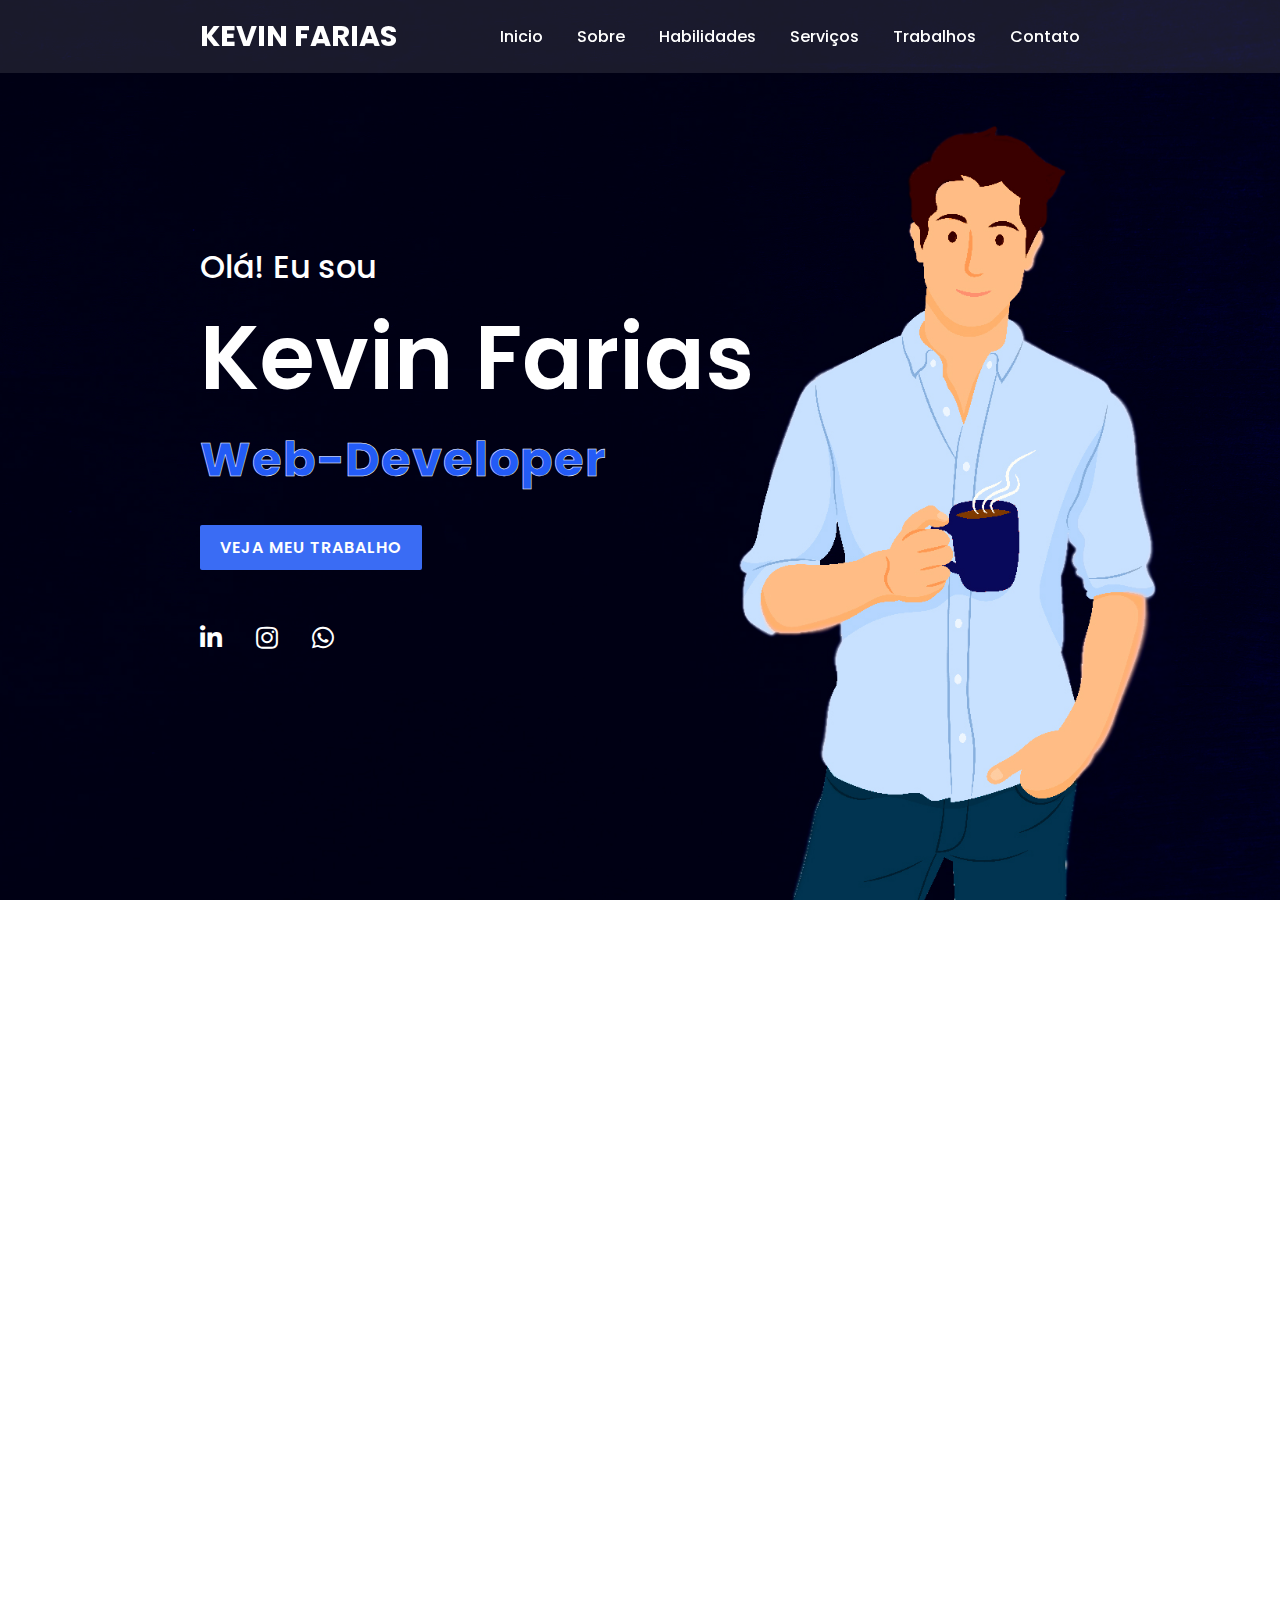
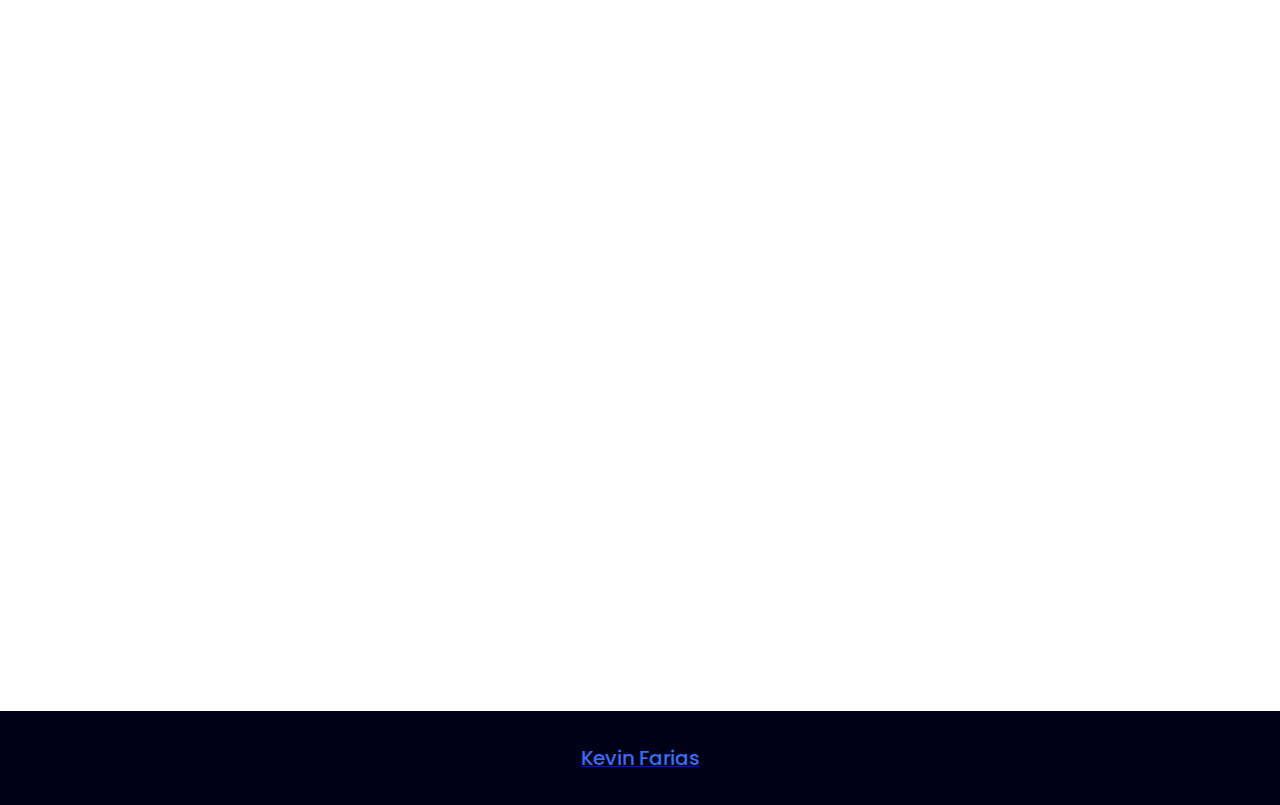
==== index.html @ 1d6f8f1a "Update index.html" ====
<!DOCTYPE html>
<html lang="en" dir="ltr">

<head>
  <meta charset="utf-8">
  <meta name="viewport" content="width=device-width, initial-scale=1.0">
  <title>Kevin Farias-Portfólio</title>
  <link rel="stylesheet" href="CSS/reset.css">
  <link rel="stylesheet" href="CSS/main.css">
  <link rel="stylesheet" href="CSS/botao.css">
  <link rel="stylesheet" href="CSS/cabecalho.css">
  <link rel="stylesheet" href="CSS/sobre.css">
  <link rel="stylesheet" href="CSS/habilidades.css">
  <link rel="stylesheet" href="CSS/servicos.css">
  <link rel="stylesheet" href="CSS/trabalho.css">
  <link rel="stylesheet" href="CSS/contato.css">
  <link rel="stylesheet" href="CSS/rodape.css">
  <link rel="stylesheet" href="style.css">
  <link rel="stylesheet" href="CSS/revelacao.css">
  <link rel="stylesheet" href="CSS/menu.css">
  <link rel="shortcut icon" type="imagex/png" href="images/vetor/barra.ico">


  <link rel="stylesheet" href="https://cdnjs.cloudflare.com/ajax/libs/font-awesome/5.15.2/css/all.min.css">
</head>

<body>
  <!-- Scroll-->
  <div class="scrollToTop-btn">
    <i class="fas fa-angle-up"></i>
  </div>


  <!--Cabeçalho 1 -->
  <header>
    <a href="#" class="brand">Kevin Farias</a>
    <div class="menu-btn"></div>
    <div class="navigation">
      <a href="#main">Inicio</a>
      <a href="#about">Sobre</a>
      <a href="#skills">Habilidades</a>
      <a href="#services">Serviços</a>
      <a href="#work">Trabalhos</a>
      <a href="#contact">Contato</a>
    </div>
  </header>

  <!--Sobre-->
  <section class="main" id="main">
    <div class="content">
      <h2>Olá! Eu sou<br><span>Kevin Farias</span></h2>
      <div class="animated-text">
        <h3>Web-Developer</h3>
        <h3>Web-Designer</h3>
        <h3>Front-end Dev.</h3>
        <h3>UI/UX Designer</h3>
      </div>
      <a href="#work" class="btn">Veja meu Trabalho</a>
      <div class="media-icons">
        <a href="https://www.linkedin.com/in/kevin-farias-586281139/" target="_blank"><i
            class="fab fa-linkedin-in"></i></a>
        <a href="https://www.instagram.com/kevin.farias01/" target="_blank"><i class="fab fa-instagram"></i></a>
        <a href="https://api.whatsapp.com/send?phone=5575988776567&text=Ol%C3%A1%21+Vamos+fazer+o+nosso+or%C3%A7amento+das+fotos%21"
          target="_blank"><i class="fab fa-whatsapp"></i></a>
      </div>
    </div>
  </section>

  <!--Sobre 2-->

  <section class="about" id="about">
    <div class="title reveal">
      <h2 class="section-title">Sobre</h2>
    </div>
    <div class="content">
      <div class="column col-left reveal">
        <div class="img-card">
          <img src="images/img1.jpg" alt="">
        </div>
      </div>
      <div class="column col-right reveal">
        <h2 class="content-title">Prazer! Eu sou Kevin Farias!</h2>
        <p class="paragraph-text">Como um desenvolvedor web focado na satisfação do cliente, eu gerencio todos os
          aspectos do desenvolvimento web & front-end; do conceito à definição de requisitos, design, desenvolvimento,
          lançamento, manutenção e suporte ao usuário.

        </p>
        <a href="#services" class="btn">Veja mais!</a>
      </div>
    </div>
  </section>

  <!--Serviços e Habilidades-->

  <section class="skills" id="skills">
    <div class="title reveal">
      <h2 class="section-title">Minhas Habilidades</h2>
    </div>
    <div class="content">
      <div class="column col-left reveal">
        <h2 class="content-title">Minhas Habilidades e Experiências</h2>
        <p>Me aperfeiçoei em Web-Design, UI/UX design, Identidade Visual, e Desenvolvimento Web. Minhas criações seguem
          sólidos conceitos do design e do Front-End, Gestalt e teoria da cor
          sempre levando em consideração o tipo de negócio e conceitos firmes de UX/UI.
          Desenvolvo projetos modernos, intuitivos e facilmente atualizáveis, com excelente visibilidade junto aos
          buscadores.</p>

        <a href="#work" class="btn">Trabalhos</a>
      </div>
      <div class="column col-right reveal">

        <div class="info">
          <span class="html">HTML</span>
          <div class="info">
            <span>CSS</span>

          </div>
          <div class="">
            <div class="info">
              <span>Javascript</span>

            </div>
            <div class="">
              <div class="info">
                <span>Photoshop</span>
              </div>
              <div class="">
                <div class="info">
                  <span>UI/UX Design</span>
                </div>
                <div class="">
                  <div class="info">
                    <span>WordPress</span>
                  </div>
                  <div class="info">
                    <span>SQL</span>
                  </div>
                </div>
              </div>
            </div>
          </div>
        </div>
      </div>

  </section>

  <!--Serviços-->

  <section class="services" id="services">
    <div class="title reveal">
      <h2 class="section-title">Meus Serviços</h2>
      <p>Atualmente sou um Web-designer freelancer e
        desenvolvedor web, que já trabalhou com uma
        variedade de clientes e em diversos projetos.</p>
    </div>
    <div class="content">
      <div class="card reveal">
        <div class="service-icon">
          <i class="fas fa-palette"></i>
        </div>
        <div class="info">
          <h3>UX/UI Design</h3>
          <p>Criação de projetos gráficos voltados para a experiência e aprovação do usuário final, trabalhos exclusivos
            para o público determinado. Landing Pages, Aplicativos, Web-Design, Folders, cartões, folhetos,
            informativos, anúncios, entre outros tipos de materiais gráficos.</p>
        </div>
      </div>
      <div class="card reveal">
        <div class="service-icon">
          <i class="fas fa-object-group"></i>

        </div>
        <div class="info">
          <h3>Web Design</h3>
          <p>Criação e produção de layouts usuais e acessíveis, acompanhando as tecnologias e tendências do mercado.
            Site Institucional, Loja Virtual, Landing Pages, e outros materiais digitais.</p>
        </div>
      </div>
      <div class="card reveal">
        <div class="service-icon">
          <i class="fas fa-file-code"></i>

        </div>
        <div class="info">
          <h3>Desenvolvedor Front-end</h3>
          <p>Trabalho para criar soluções inovadoras que
            inspiram e promovem relacionamentos
            memoráveis entre marcas e seus clientes.
            Com foco em branding e UI / Web, eu me
            esforço para criar produtos usáveis e polidos
            por meio de um design apaixonado e
            deliberado.</p>
        </div>
      </div>
    </div>
  </section>

  <!--Trabalhos-->

  <section class="work" id="work">
    <div class="title reveal">
      <h2 class="section-title">Trabalhos</h2>
    </div>
    <div class="content">
      <div class="card reveal">
        <div class="card-img">
          <a href="https://kevinfarias01.github.io/CSS-GRID/" target=”_blank”><img
              src="images/img-projetos/Site-Apps.jpg" alt="Cursos Flex-Box"></a>
        </div>
        <Projeto class="card__legenda" style="color: rgb(255, 255, 255);">PAX-Store Aplicativos -> CSS GRID</p>
      </div>
      <div class="card reveal">
        <div class="card-img">
          <a href="https://kevinfarias01.github.io/relogio1/" target=”_blank”><img src="images/img-projetos/Relogio.jpg"
              alt="Relógio App"></a>
        </div>
        <p class="card__legenda" style="color: rgb(255, 255, 255);">Relógio tela noturna CSS + JS</p>
      </div>
      <div class="card reveal">
        <div class="card-img">
          <a href="https://kevinfarias01.github.io/Layouts-Responsivos/" target=”_blank”><img
              src="images/img-projetos/Apeperia.jpg" alt="Apeperia Site"></a>
        </div>
        <p class="card__legenda" style="color: rgb(255, 255, 255);">Site Apeperia -> HTML CSS Responsivo</p>
      </div>
      <div class="card reveal">
        <div class="card-img">
          <a href="https://kevinfarias01.github.io/Desafio-01/" target="_blank"><img
              src="images/img-projetos/Android.jpg" alt="Foto Android"></a>
        </div>
        <p class="card__legenda" style="color: rgb(255, 255, 255);">História Android-> HTML CSS Responsivo</p>
      </div>
      <div class="card reveal">
        <div class="card-img">
          <a href="https://kevinfarias01.github.io/AnalisedeNumeros/" target="_blank"><img
              src="images/img-projetos/Analisador.jpg" alt="Analisador de Números"></a>
        </div>
        <p class="card__legenda" style="color: rgb(255, 255, 255);">Analisador de Nº JS + HTML</p>
      </div>
      <div class="card reveal">
        <div class="card-img">
          <a href="https://kevinfarias01.github.io/Arquitetura-CSS/#" target="_blank"><img
              src="images/img-projetos/Receitas.jpg" alt="Receitas"></a>
        </div>
        <p class="card__legenda" style="color: rgb(255, 255, 255);">Site Responsivo Receitas 1.0</p>
      </div>
      <div class="card reveal">
        <div class="card-img">
          <a href="https://kevinfarias01.github.io/Flex-Box/" target=”_blank”><img
              src="images/img-projetos/Flex-Box.jpg" alt="Cursos Flex-Box"></a>
        </div>
        <Projeto class="card__legenda" style="color: rgb(255, 255, 255);">Projeto Cursos CSS Flex-Box</p>
      </div>
      <div class="title reveal">
        <a href="port.html" target="_blank" class="btn">+ Mais</a>
      </div>
    </div>
  </section>

  <!--Contato-->

  <section class="contact" id="contact">
    <div class="title reveal">
      <h2 class="section-title">Contato</h2>
    </div>
    <div class="content">
      <div class="row">
        <div class="card reveal">
          <div class="contact-icon">
            <a href="https://api.whatsapp.com/send?phone=5575988776567&text=Ol%C3%A1%21+Vamos+fazer+o+nosso+or%C3%A7amento+das+fotos%21"
              target="_blank"><i class="fab fa-whatsapp"></i></a>
          </div>
          <div class="info">
            <h3>WhatsApp</h3>
            <span>(75)9 8877-6567</span>
          </div>
        </div>
        <div class="card reveal">
          <div class="contact-icon">
            <i class="fas fa-phone"></i>
          </div>
          <div class="info">
            <h3>Telefone</h3>
            <span>+55(75)98877-6567</span>
          </div>
        </div>
        <div class="card reveal">
          <div class="contact-icon">
            <i class="fas fa-envelope"></i>
          </div>
          <div class="info">
            <h3>E-mail</h3>
            <span>kevinkhfr@gmail.com</span>
          </div>
        </div>
        <div class="card reveal">
          <div class="contact-icon">
            <a href="https://www.linkedin.com/in/kevin-farias-586281139/" target=”_blank”><i
                class="fab fa-linkedin-in"></i></a>
          </div>
          <div class="info">
            <h3>Linkedin</h3>
          </div>
        </div>
        <div class="card reveal">
          <div class="contact-icon">
            <a href="https://www.instagram.com/kevin.farias01/" target=”_blank”><i class="fab fa-instagram"></i></a>
          </div>
          <div class="info">
            <h3>Instagram</h3>
            <span>@kevin.farias01</span>
          </div>
        </div>
        <div class="card reveal">
          <div class="contact-icon">
            <i class="fas fa-map-marker-alt"></i>
          </div>
          <div class="info">
            <h3>Endereço</h3>
            <span>Aracaju, Brasil</span>
          </div>
        </div>
      </div>
    </div>
  </section>

  <footer class="footer">
    <a href="index.html"> <span class="footer-title">Kevin Farias</span></a>
  </footer>

  <script src="script.js" charset="utf-8"></script>

</body>

</html>
---- CSS/main.css ----
.main{
    position: relative;
    width: 100%;
    min-height: 100vh;
    display: flex;
    align-items: center;
    background: url(../images/bg.jpg) no-repeat;
    background-size: cover;
    background-position: center;
    background-attachment: fixed;
  }
  
  @media (max-width: 780px){
    .main {
      background: url(../images/bg-small3.jpg);
    }
  }
  
  .main .content{
    max-width: 800px;
  }
  
  .main .content h2{
    color: #fff;
    font-size: 2em;
    font-weight: 500;
  }
  
  .main .content h2 span{
    font-size: 2.8em;
    font-weight: 600;
  }
  
  .animated-text{
    position: relative;
    height: 70px;
    overflow: hidden;
  }
  
  .animated-text h3{
    color: #235bf6;
    -webkit-text-stroke-width: .5px;
    -webkit-text-stroke-color: rgb(255, 255, 255);
    font-size: 3em;
    font-weight: 700;
    line-height: 70px;
    letter-spacing: 1px;
  }
  
  .animated-text h3:nth-child(1){
    animation: text-move 10s infinite;
  }
  
  @keyframes text-move{
    0%{
      margin-top: 0;
    }
    25%{
      margin-top: -70px;
    }
    50%{
      margin-top: -140px;
    }
    75%{
      margin-top: -70px;
    }
    100%{
      margin-top: 0;
    }
  }
---- CSS/botao.css ----
.btn{
    color: #fff;
    background: #3a6cf4;
    font-size: 1em;
    font-weight: 600;
    display: inline-block;
    padding: 10px 20px;
    text-transform: uppercase;
    text-decoration: none;
    letter-spacing: 1px;
    border-radius: 2px;
    margin-top: 30px;
    transition: 0.5s ease;
  }
  
  .btn:hover{
    background: #235bf6;
  }

  .scrollToTop-btn{
    z-index: 999;
    position: fixed;
    background: #3a6cf4;
    color: #fff;
    width: 45px;
    height: 45px;
    right: 0;
    bottom: 10px;
    font-size: 22px;
    text-align: center;
    line-height: 45px;
    border-radius: 3px;
    cursor: pointer;
    pointer-events: none;
    opacity: 0;
    transition: all 0.3s ease;
  }
  
  .scrollToTop-btn.active{
    right: 20px;
    opacity: 1;
    pointer-events: auto;
  }
---- CSS/cabecalho.css ----
header{
    z-index: 999;
    position: fixed;
    background: rgba(255, 255, 255, 0.1);
    top: 0;
    left: 0;
    width: 100%;
    padding: 15px 200px;
    display: flex;
    justify-content: space-between;
    align-items: center;
    transition: 0.5s ease;
  }
  
  header.sticky{
    background: #3a6cf4;
    padding: 10px 200px;
  }
  
  header .brand{
    color: #fff;
    font-size: 1.8em;
    font-weight: 700;
    text-transform: uppercase;
    text-decoration: none;
  }
  
  header .navigation{
    position: relative;
  }
  
  header .navigation a{
    color: #fff;
    font-size: 1em;
    font-weight: 500;
    text-decoration: none;
    margin-left: 30px;
  }
  
  header .navigation a:hover{
    color: #3a6cf4;
  }
  
  header.sticky .navigation a:hover{
    color: #000;
  }
---- CSS/sobre.css ----
.about .content{
    position: relative;
    width: 100%;
    display: flex;
    justify-content: space-between;
    margin-top: 20px;
  }
  
  .about .content .col-left{
    position: relative;
    width: 45%;
  }
  
  .about .content .col-right{
    position: relative;
    width: 50%;
  }
  
  .about .content .col-left .img-card{
    position: relative;
    width: 100%;
    min-height: 450px;
  }
  
  .about .content .col-left .img-card img{
    position: absolute;
    top: 0;
    left: 0;
    width: 100%;
    height: 100%;
    object-fit: cover;
    border-radius: 10px;
  }
  
  .about .content .col-right .content-title{
    font-size: 2em;
    font-weight: 800;
    margin-bottom: 20px;
  }
  
  .about .content .col-right .paragraph-text{
    font-size: 1em;
  }
---- CSS/habilidades.css ----
.skills{
    background: #000016;
  }
  
  .skills .content{
    position: relative;
    width: 100%;
    display: flex;
    justify-content: space-between;
    color: #fff;
    margin-top: 20px;
  }
  
  .skills .content .col-left{
    position: relative;
    width: 46%;
  }
  
  .skills .content .col-left .content-title{
    margin-bottom: 20px;
  }
  
  .skills .content .col-right{
    position: relative;
    width: 46%;
  }
  
  .skills .content .col-right .bar{
    margin-bottom: 15px;
    padding: 10px;
  }
  
  .skills .content .col-right .bar .info{
    display: flex;
    align-items: center;
    justify-content: space-between;
    
  }
  
  .skills .content .col-right .bar .info span{
    font-size: 18px;
    font-weight: 500;
    margin-bottom: 10px;
  }

  
  .skills .content .col-right .bar .line:before{
    content: '';
    position: absolute;
    height: 100%;
    top: 0;
    left: 0;
    border-radius: 2px;
  }
  

  .skills .info .html{
    color: rgb(255, 255, 255);
    border: 2px solid rgb(255, 108, 108);
    border-radius: 5px;
  }
---- CSS/servicos.css ----
.services .content{
    display: flex;
    justify-content: center;
    flex-wrap: wrap;
    flex-direction: row;
    margin-top: 20px;
  }

  .services .content .card{
    background: #fff;
    width: 270px;
    margin: 10px;
    padding: 15px;
    justify-content: center;
    align-items: center;
    flex-direction: column;
    box-shadow: 0 5px 25px rgba(1 1 1 / 15%);
    border-radius: 10px;
  }
  
  .services .content .card .service-icon{
    color: #2248af;
    font-size: 6em;
    text-align: center;
    transition: transform 0.5s ease;
  }
  
  .services .content .card:hover .service-icon{
    transform: translateY(-10px);
  }
  
  .services .content .card .info{
    text-align: center;
  }
  
  .services .content .card .info h3{
    color: #2248af;
    font-size: 1.2em;
    font-weight: 700;
    margin: 10px;
  }

  .servicos__descricao {
    text-align: center;
  }

  @media (min-width: 1080px){
    .services .content{
      flex-wrap: nowrap;
    }
  }
---- CSS/trabalho.css ----
.work{
    background: #000016;
  }
  
  .work .content{
    display: flex;
    justify-content: center;
    flex-direction: row;
    flex-wrap: wrap;
    margin-top: 20px;
  }
  
  .work .content .card{
    width: 260px;
    margin: 10px;
  }
  
  .work .content .card .card-img{
    position: relative;
    width: 100%;
    height: 260px;
    overflow: hidden;
    border-radius: 10px;
  }
  
  .work .content .card .card-img img{
    position: absolute;
    top: 0;
    left: 0;
    width: 100%;
    height: 100%;
    object-fit: cover;
    border-radius: 10px;
    transition: 0.5s ease;
  }
  
  .work .content .card .card-img img:hover{
    transform: scale(1.2);
  }

  .card__legenda{
    color: rgb(255, 255, 255);
    text-align: center;
  }
---- CSS/contato.css ----
.contact .content{
    display: flex;
    justify-content: center;
    flex-wrap: wrap;
    flex-direction: column;
    margin-top: 20px;
    text-decoration: none;
  }

  .contact a:visited{
    color: #3a6cf4;
  }
  
  .contact .content .row{
    display: flex;
    justify-content: center;
    flex-wrap: wrap;
    flex-direction: row;
  }


  
  .contact .content .row .card{
    background: #fff;
    width: 240px;
    margin: 20px;
    padding: 25px;
    display: flex;
    justify-content: center;
    align-items: center;
    flex-direction: column;
    box-shadow: 0 5px 25px rgba(1 1 1 / 15%);
    border-radius: 10px;
  }
  
  
  .contact .content .row .card .contact-icon{
    color: #3a6cf4;
    font-size: 4em;
    text-align: center;
    transition: transform 0.5s ease;
  }
  
  .contact .content .row .card:hover .contact-icon{
    transform: translateY(-10px);
  }
  
  .contact .content .row .card .info{
    text-align: center;
  }
  
  .contact .content .row .card .info h3{
    color: #111;
    font-size: 1.2em;
    font-weight: 700;
    margin: 10px;
  }
  
  .contact .content .row .card .info span{
    color: #666;
    font-weight: 500;
  }
  
  .contact-form{
    background: #fff;
    max-width: 600px;
    margin-top: 50px;
    padding: 50px;
    border-radius: 10px;
    box-shadow: 0 5px 25px rgba(1 1 1 / 15%);
  }
  
  .contact-form h3{
    color: #111;
    font-size: 1.6em;
    font-weight: 600;
    text-align: center;
    margin-bottom: 40px;
  }
  
  .contact-form .input-box{
    position: relative;
    width: 100%;
    margin-bottom: 20px;
  }
  
  .contact-form .input-box input,
  .contact-form .input-box textarea{
    color: #111;
    width: 100%;
    padding: 10px;
    font-size: 1em;
    font-weight: 400;
    outline: none;
    border: 1px solid #111;
    border-radius: 5px;
    resize: none;
  }
  
  .contact-form .input-box .send-btn{
    color: #fff;
    background: #3a6cf4;
    display: inline-block;
    font-size: 1.1em;
    font-weight: 500;
    text-transform: uppercase;
    letter-spacing: 2px;
    width: 100%;
    border: none;
    cursor: pointer;
    transition: 0.5s ease;
  }
  
  .contact-form .input-box .send-btn:hover{
    background: #235bf6;
  }
---- CSS/rodape.css ----
.footer{
    background: #000016;
    color: #fff;
    text-align: center;
    padding: 2em;
    text-decoration: none;
    
  }
  
  .footer .footer-title{
    font-size: 20px;
    font-weight: 500;
    color: #3a6cf4;
    text-decoration: none;
  }
---- style.css ----
.media-icons{
  margin-top: 50px;
}

.media-icons a{
  color: #fff;
  font-size: 25px;
  margin-right: 30px;
}

body{
  min-height: 110vh;
}

.title{
  width: 100%;
  display: flex;
  justify-content: center;
  align-items: center;
  flex-direction: column;
}

.section-title{
  position: relative;
  color: #3a6cf4;
  font-size: 2.2em;
  font-weight: 800;
  margin-bottom: 60px;
}

.section-title:before{
  content: '';
  position: absolute;
  top: 56px;
  left: 50%;
  width: 140px;
  height: 4px;
  background: #3a6cf4;
  transform: translateX(-50%);
}

.section-title:after{
  content: '';
  position: absolute;
  top: 50px;
  left: 50%;
  width: 15px;
  height: 15px;
  border-radius: 50%;
  background: #3a6cf4;
  transform: translateX(-50%);
}

.title p{
  font-size: 1em;
  width: 80%;
}

@media (max-width: 1040px){
  header{
    padding: 12px 20px;
  }

  header.sticky{
    padding: 10px 20px;
  }

  header .navigation{
    display: none;
    
  }

  header .navigation.active{
    z-index: 888;
    position: fixed;
    background: #3a6cf4;
    top: 0;
    right: 0;
    width: 380px;
    height: 100%;
    display: flex;
    justify-content: center;
    align-items: center;
    flex-direction: column;
    box-shadow: 0 5px 25px rgba(1 1 1 / 15%);
    transition: 0.3s ease;
  }

  header .navigation a{
    color: rgb(255, 255, 255);
    font-size: 1.5em;
    margin: 10px;
    padding: 0 20px;
    border-radius: 20px;
  }

  header .navigation a:hover{
    background: #3a6cf4;
    color: #fff;
    transition: 0.3s ease;
  }

  .menu-btn{
    position: absolute;
    background: url(images/menu.png)no-repeat;
    background-size: 30px;
    background-position: center;
    width: 40px;
    height: 40px;
    right: 0;
    margin: 0 20px;
    cursor: pointer;
    transition: 0.3s ease;
  }

  .menu-btn.active{
    z-index: 999;
    background: url(images/close.png)no-repeat;
    background-size: 25px;
    background-position: center;
    transition: 0.3s ease;
    filter: invert(1);
  }

  section{
    padding: 80px 20px;
  }

  .main .content h2{
    font-size: 1em;
  }

  .animated-text h3{
    font-size: 2.2em;
  }

  .section-title{
    font-size: 1.8em;
  }

  .about .content{
    flex-direction: column;
  }

  .about .content .column{
    position: relative;
    width: 100%;
  }

  .about .content .col-right{
    margin-top: 40px;
  }

  .skills .content{
    flex-direction: column;
  }

  .skills .content .column{
    position: relative;
    width: 100%;
  }

  .skills .content .col-right{
    margin-top: 40px;
  }

  .contact-form{
    padding: 35px 40px;
  }
}
---- CSS/revelacao.css ----
.reveal{
    position: relative;
    transform: translateY(50px);
    opacity: 0;
    transition: all 1.5s ease;
  }
  
  .reveal.active{
    transform: translateY(0);
    opacity: 1;
  }
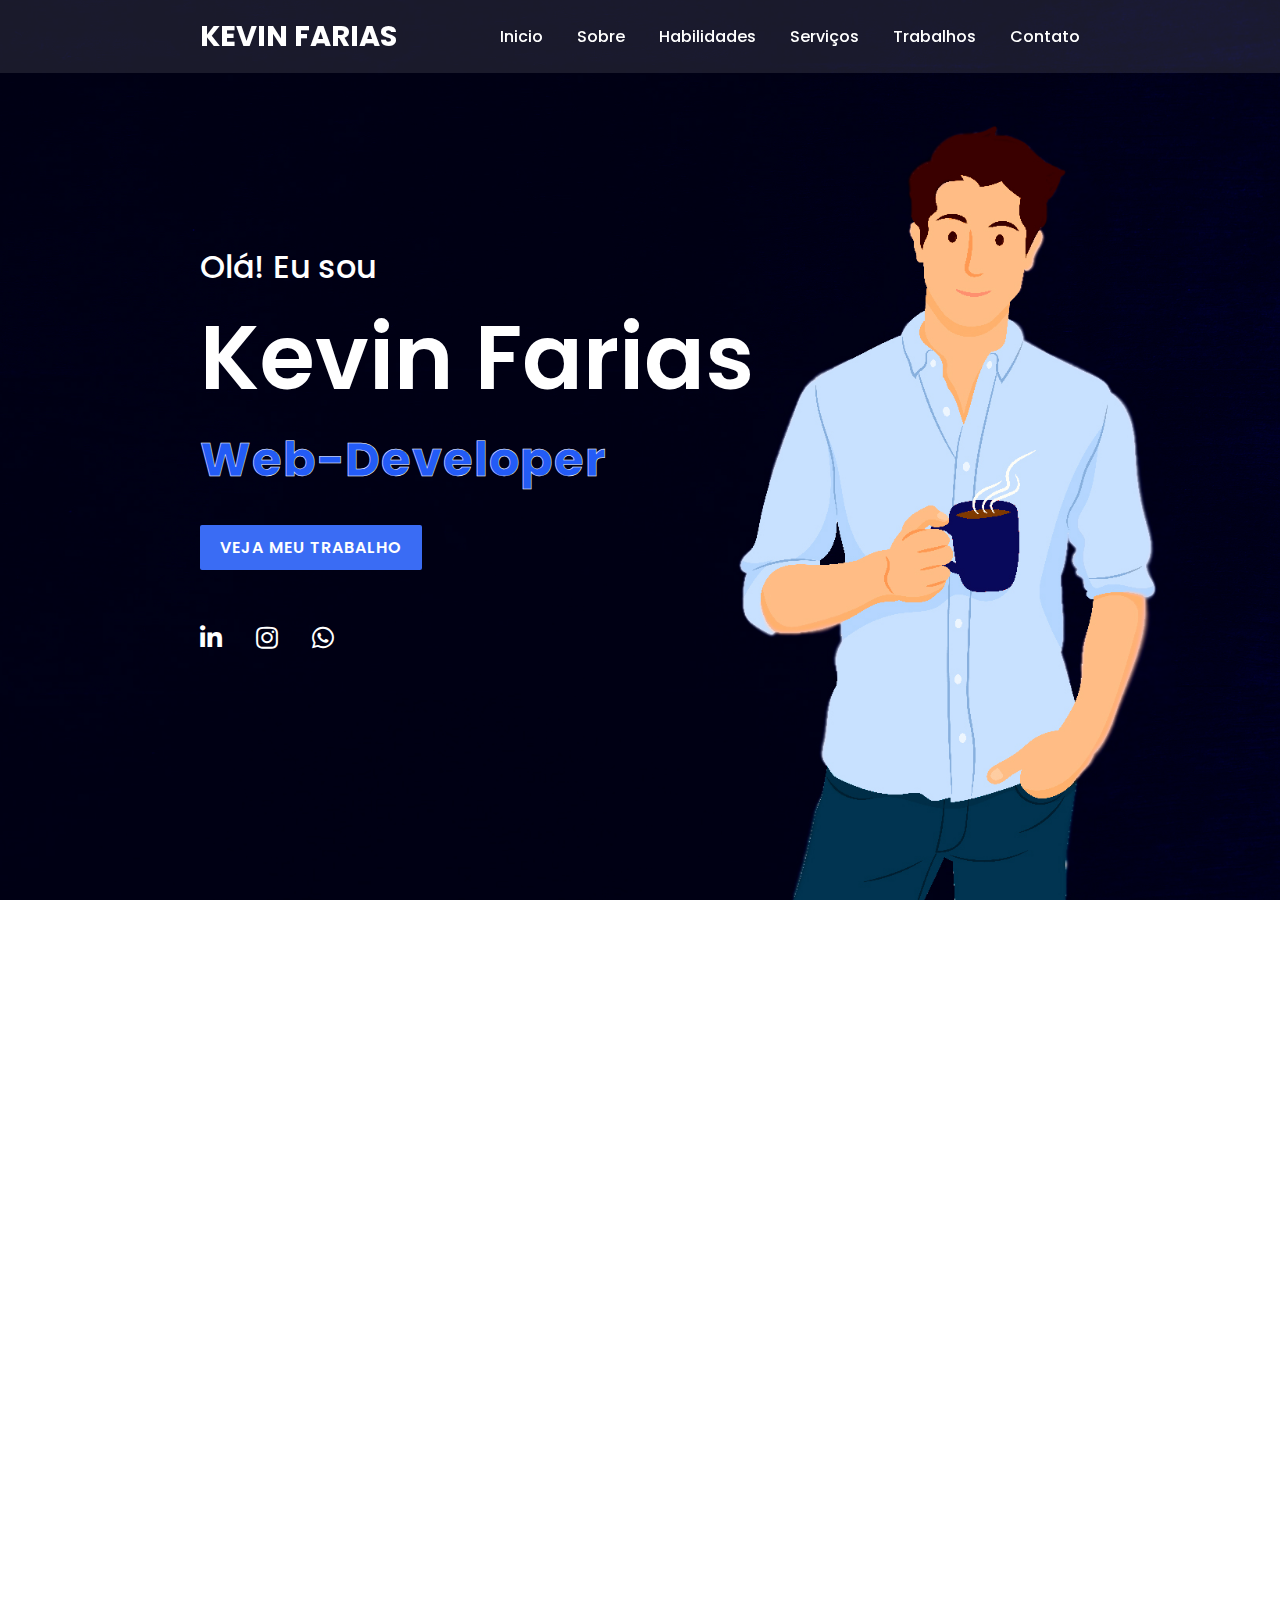
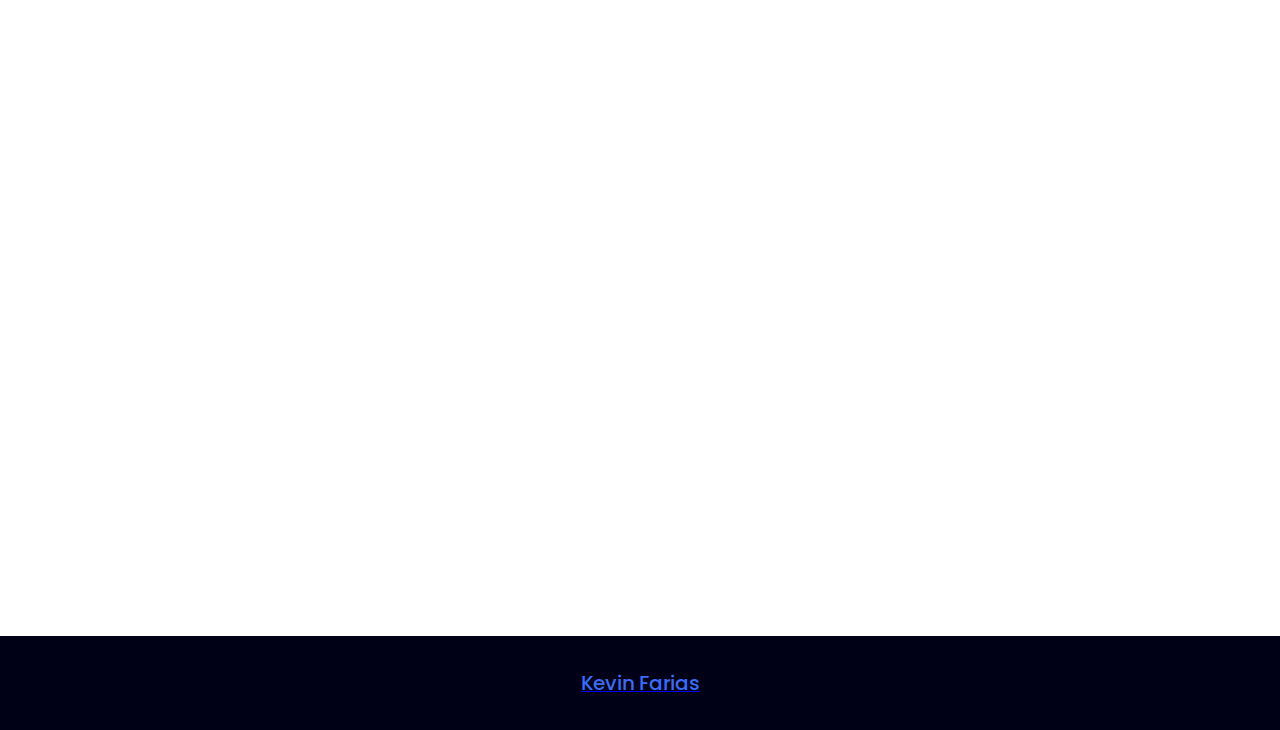
==== commit ff5cbcbf: "1" ====
--- a/index.html
+++ b/index.html
@@ -110,37 +110,37 @@
       <div class="column col-right reveal">
 
         <div class="info">
-          <span class="html">HTML</span>
-          <div class="info">
-            <span>CSS</span>
-
-          </div>
-          <div class="">
-            <div class="info">
-              <span>Javascript</span>
-
-            </div>
-            <div class="">
-              <div class="info">
-                <span>Photoshop</span>
-              </div>
-              <div class="">
-                <div class="info">
-                  <span>UI/UX Design</span>
-                </div>
-                <div class="">
-                  <div class="info">
-                    <span>WordPress</span>
-                  </div>
-                  <div class="info">
-                    <span>SQL</span>
-                  </div>
-                </div>
-              </div>
-            </div>
-          </div>
-        </div>
-      </div>
+          <span>HTML</span>
+        </div>
+
+        <div class="info">
+          <span>CSS</span>
+        </div>
+
+        <div class="info">
+          <span>Javascript</span>
+        </div>
+
+        <div class="info">
+          <span>Photoshop</span>
+        </div>
+
+        <div class="info">
+          <span>UI/UX Design</span>
+        </div>
+
+        <div class="info">
+          <span>WordPress</span>
+        </div>
+
+        <div class="info">
+          <span>SQL</span>
+        </div>
+
+
+      </div>
+    </div>
+
 
   </section>
 
@@ -218,6 +218,13 @@
       </div>
       <div class="card reveal">
         <div class="card-img">
+          <a href="https://kevinfarias01.github.io/LP_Linda/" target=”_blank”><img src="images/img-projetos/Linda.jpg"
+              alt="InShape Linda"></a>
+        </div>
+        <p class="card__legenda" style="color: rgb(255, 255, 255);">LP Linda InShape</p>
+      </div>
+      <div class="card reveal">
+        <div class="card-img">
           <a href="https://kevinfarias01.github.io/Layouts-Responsivos/" target=”_blank”><img
               src="images/img-projetos/Apeperia.jpg" alt="Apeperia Site"></a>
         </div>
@@ -232,6 +239,14 @@
       </div>
       <div class="card reveal">
         <div class="card-img">
+          <a href="https://kevinfarias01.github.io/JS-WEB/" target="_blank"><img src="images/img-projetos/Bateria.jpg"
+              alt="Analisador de Números"></a>
+        </div>
+        <p class="card__legenda" style="color: rgb(255, 255, 255);">Site interativo JS - Bateria</p>
+      </div>
+
+      <div class="card reveal">
+        <div class="card-img">
           <a href="https://kevinfarias01.github.io/AnalisedeNumeros/" target="_blank"><img
               src="images/img-projetos/Analisador.jpg" alt="Analisador de Números"></a>
         </div>
@@ -251,9 +266,11 @@
         </div>
         <Projeto class="card__legenda" style="color: rgb(255, 255, 255);">Projeto Cursos CSS Flex-Box</p>
       </div>
-      <div class="title reveal">
+
+      <!-- <div class="title reveal">
         <a href="port.html" target="_blank" class="btn">+ Mais</a>
-      </div>
+      </div>  -->
+
     </div>
   </section>
 
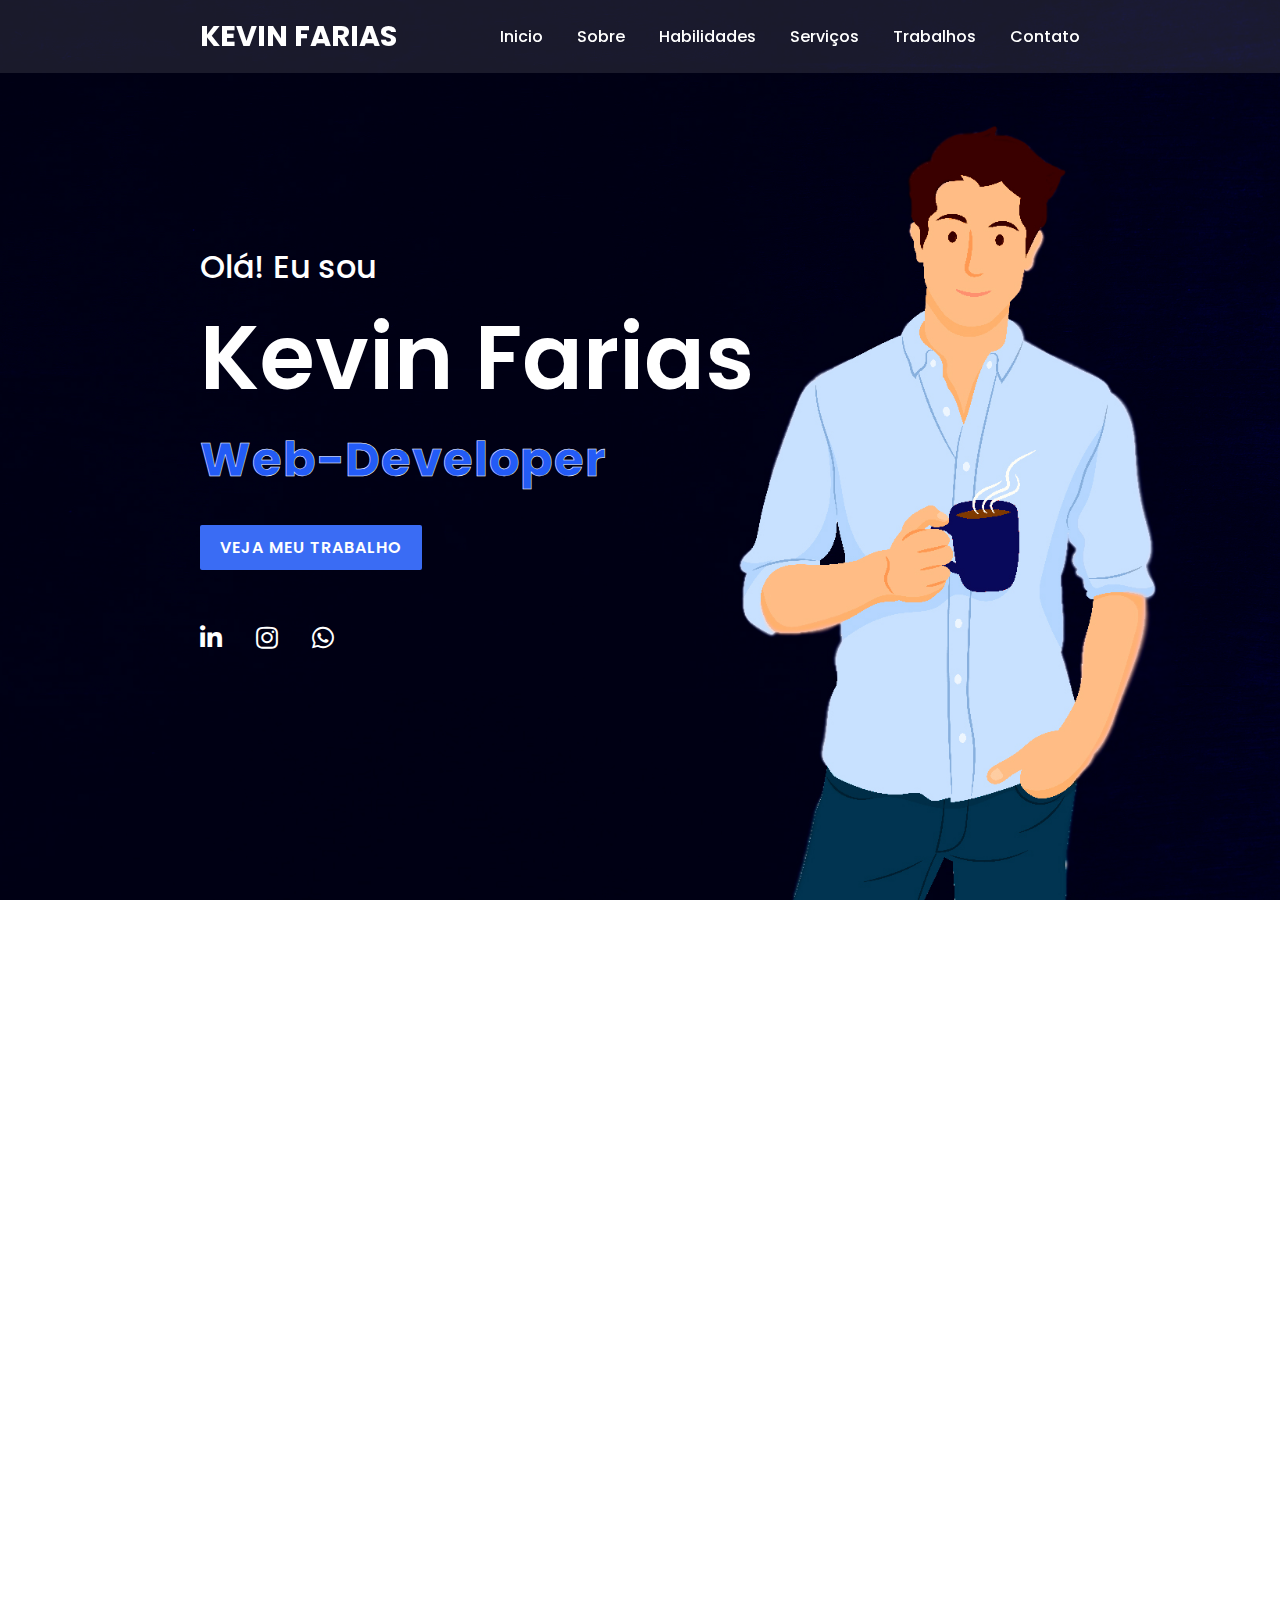
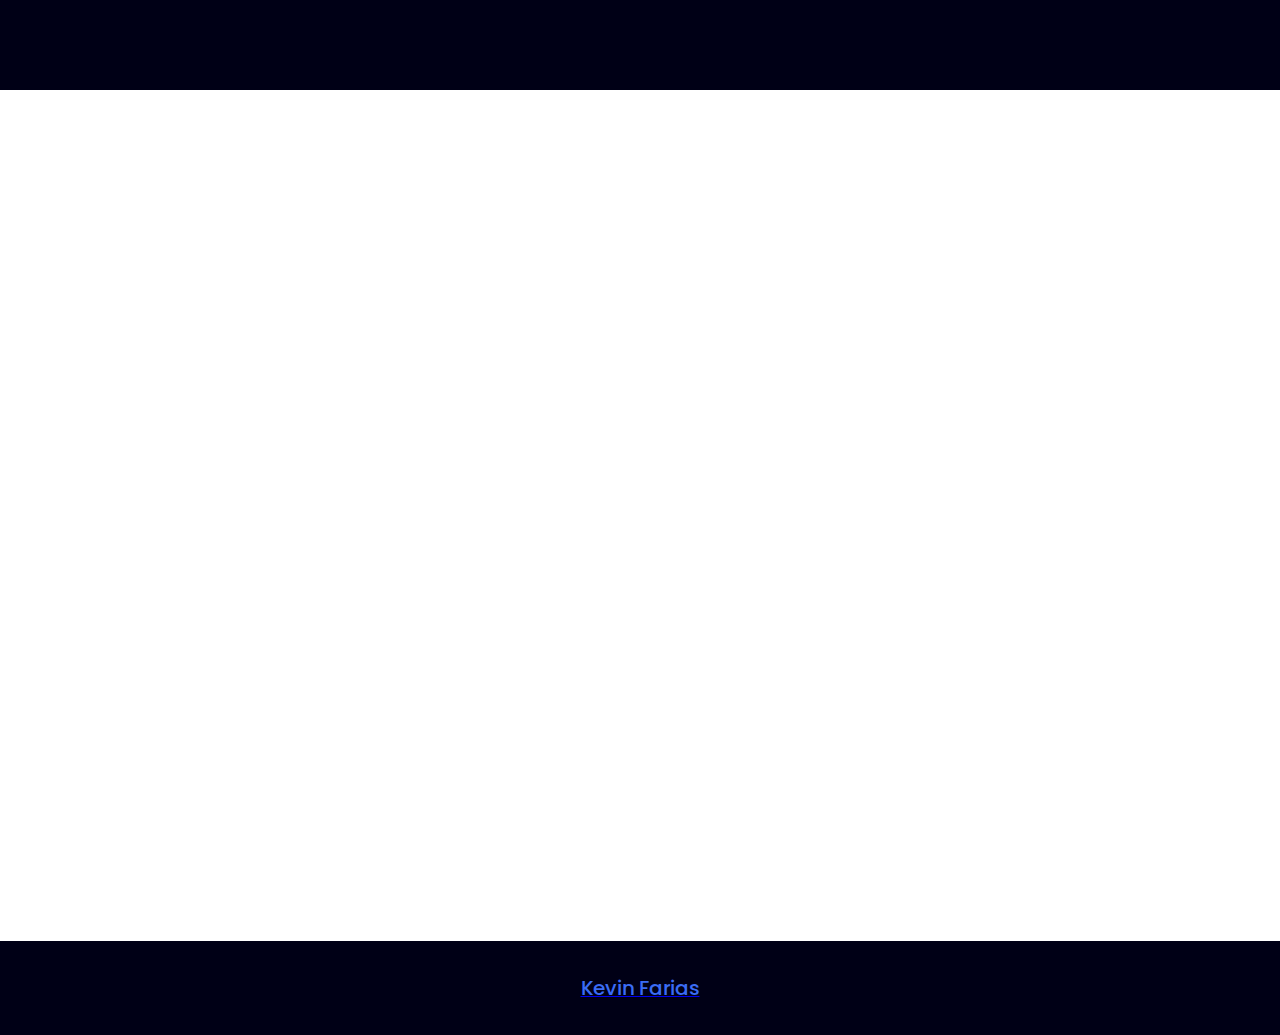
==== commit 6f922e5e: "1" ====
--- a/index.html
+++ b/index.html
@@ -247,6 +247,14 @@
 
       <div class="card reveal">
         <div class="card-img">
+          <a href="https://kevinfarias01.github.io/Lampada/" target="_blank"><img src="images/img-projetos/Lampada.jpg"
+              alt="Analisador de Números"></a>
+        </div>
+        <p class="card__legenda" style="color: rgb(255, 255, 255);">Lâmpada Simples JS Puro</p>
+      </div>
+
+      <div class="card reveal">
+        <div class="card-img">
           <a href="https://kevinfarias01.github.io/AnalisedeNumeros/" target="_blank"><img
               src="images/img-projetos/Analisador.jpg" alt="Analisador de Números"></a>
         </div>
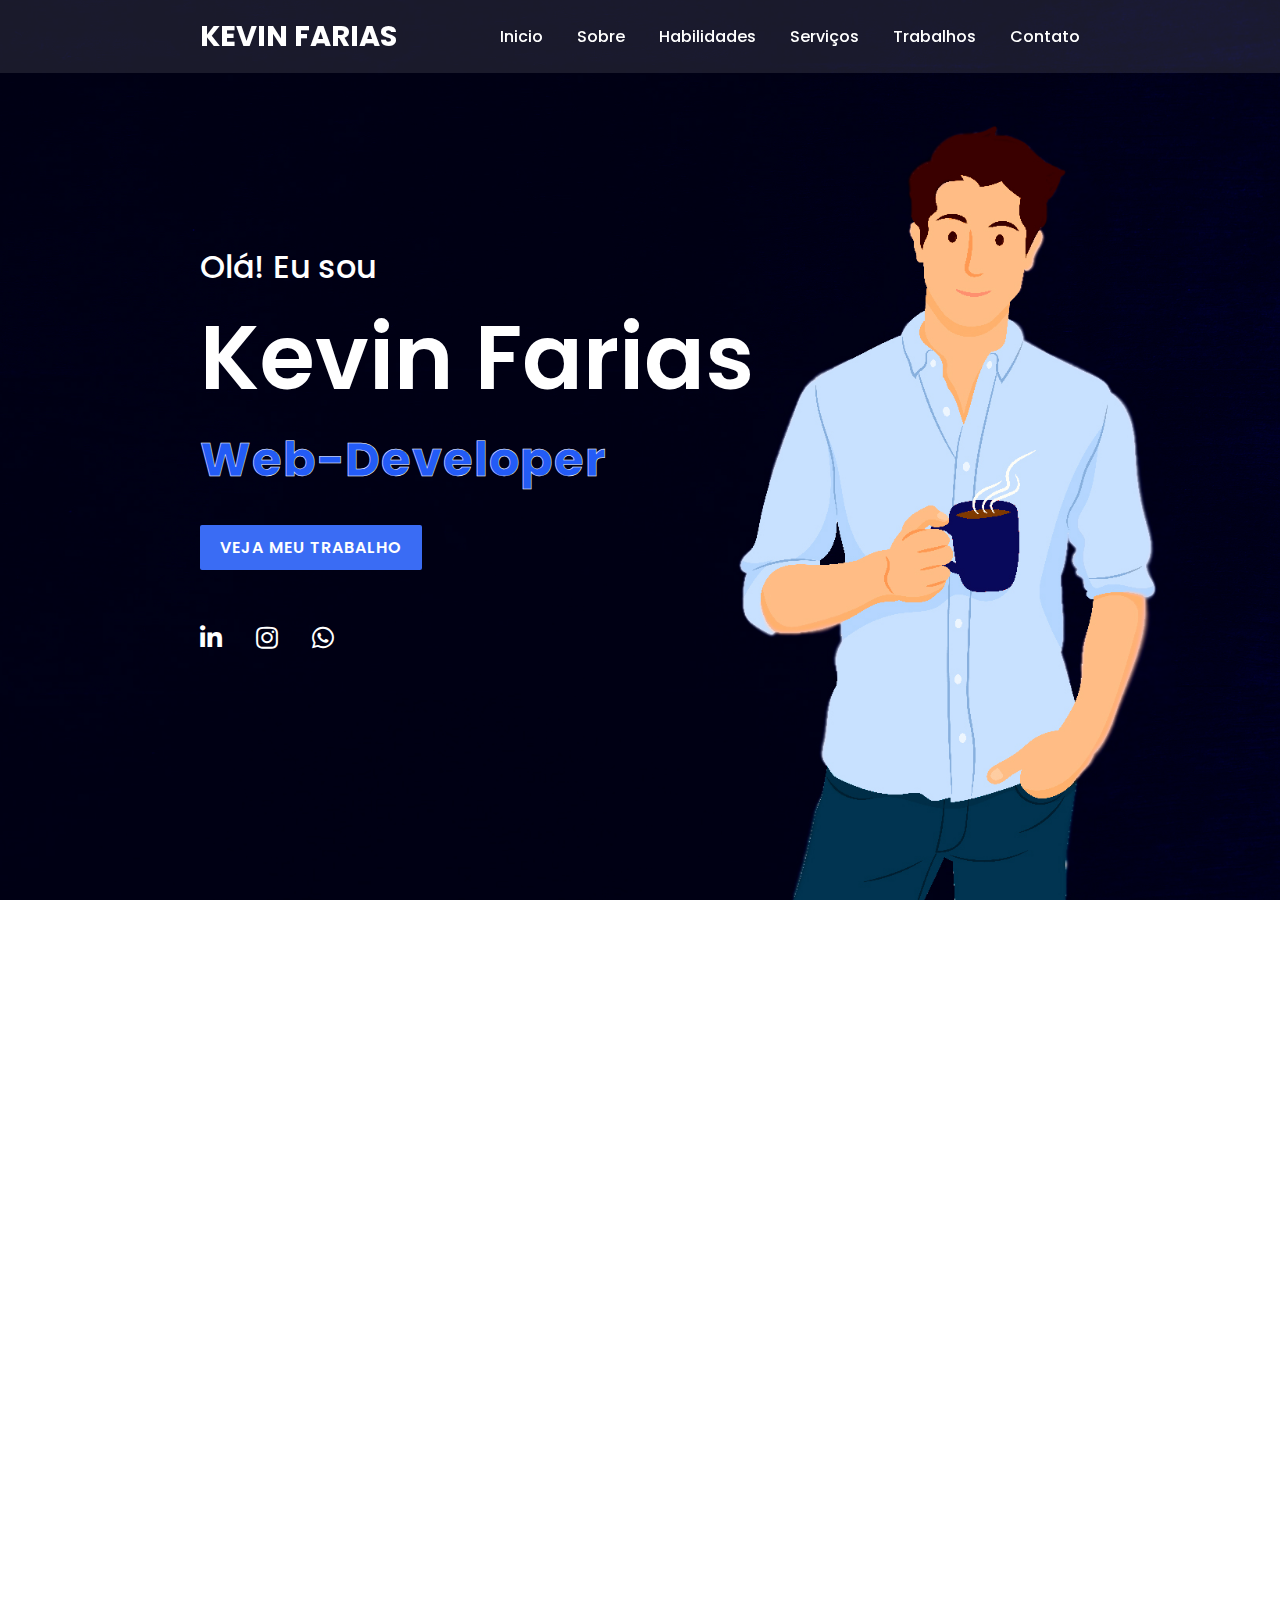
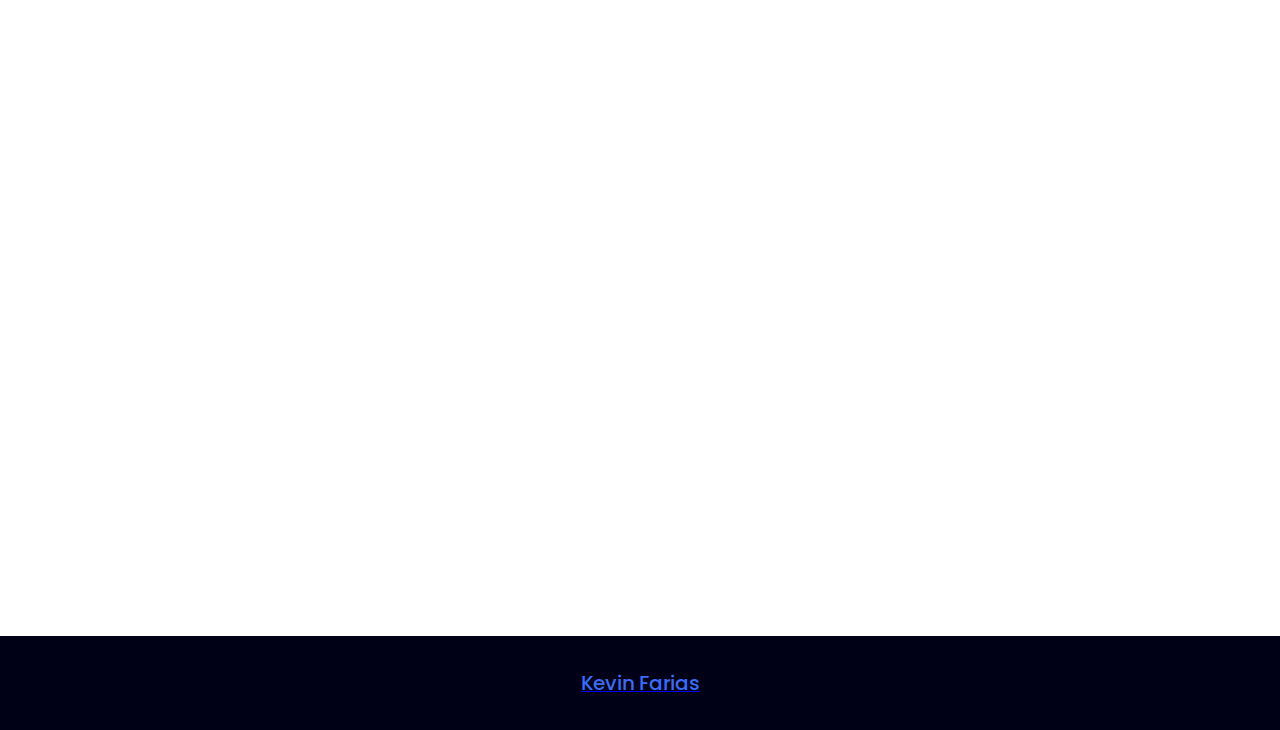
==== commit fafb39d4: "Update index.html" ====
--- a/index.html
+++ b/index.html
@@ -204,6 +204,13 @@
     <div class="content">
       <div class="card reveal">
         <div class="card-img">
+          <a href="https://kevinfarias01.github.io/LP-Shark-Responsive/" target=”_blank”><img
+              src="images/img-projetos/Shark.jpg" alt="Apeperia Site"></a>
+        </div>
+        <p class="card__legenda" style="color: rgb(255, 255, 255);"> LP Shark Paradise -> HTML CSS Responsivo</p>
+      </div>
+      <div class="card reveal">
+        <div class="card-img">
           <a href="https://kevinfarias01.github.io/CSS-GRID/" target=”_blank”><img
               src="images/img-projetos/Site-Apps.jpg" alt="Cursos Flex-Box"></a>
         </div>
@@ -218,17 +225,10 @@
       </div>
       <div class="card reveal">
         <div class="card-img">
-          <a href="https://kevinfarias01.github.io/LP_Linda/" target=”_blank”><img src="images/img-projetos/Linda.jpg"
-              alt="InShape Linda"></a>
-        </div>
-        <p class="card__legenda" style="color: rgb(255, 255, 255);">LP Linda InShape</p>
-      </div>
-      <div class="card reveal">
-        <div class="card-img">
-          <a href="https://kevinfarias01.github.io/Layouts-Responsivos/" target=”_blank”><img
-              src="images/img-projetos/Apeperia.jpg" alt="Apeperia Site"></a>
-        </div>
-        <p class="card__legenda" style="color: rgb(255, 255, 255);">Site Apeperia -> HTML CSS Responsivo</p>
+          <a href="https://dev-gabirusincero.pantheonsite.io/GABIRU/" target=”_blank”><img
+              src="images/img-projetos/Polui.jpg" alt="Poluição LP"></a>
+        </div>
+        <p class="card__legenda" style="color: rgb(255, 255, 255);">LP Poluição - Rato</p>
       </div>
       <div class="card reveal">
         <div class="card-img">
@@ -248,18 +248,11 @@
       <div class="card reveal">
         <div class="card-img">
           <a href="https://kevinfarias01.github.io/Lampada/" target="_blank"><img src="images/img-projetos/Lampada.jpg"
-              alt="Analisador de Números"></a>
+              alt=""></a>
         </div>
         <p class="card__legenda" style="color: rgb(255, 255, 255);">Lâmpada Simples JS Puro</p>
       </div>
 
-      <div class="card reveal">
-        <div class="card-img">
-          <a href="https://kevinfarias01.github.io/AnalisedeNumeros/" target="_blank"><img
-              src="images/img-projetos/Analisador.jpg" alt="Analisador de Números"></a>
-        </div>
-        <p class="card__legenda" style="color: rgb(255, 255, 255);">Analisador de Nº JS + HTML</p>
-      </div>
       <div class="card reveal">
         <div class="card-img">
           <a href="https://kevinfarias01.github.io/Arquitetura-CSS/#" target="_blank"><img
@@ -267,13 +260,7 @@
         </div>
         <p class="card__legenda" style="color: rgb(255, 255, 255);">Site Responsivo Receitas 1.0</p>
       </div>
-      <div class="card reveal">
-        <div class="card-img">
-          <a href="https://kevinfarias01.github.io/Flex-Box/" target=”_blank”><img
-              src="images/img-projetos/Flex-Box.jpg" alt="Cursos Flex-Box"></a>
-        </div>
-        <Projeto class="card__legenda" style="color: rgb(255, 255, 255);">Projeto Cursos CSS Flex-Box</p>
-      </div>
+
 
       <!-- <div class="title reveal">
         <a href="port.html" target="_blank" class="btn">+ Mais</a>
